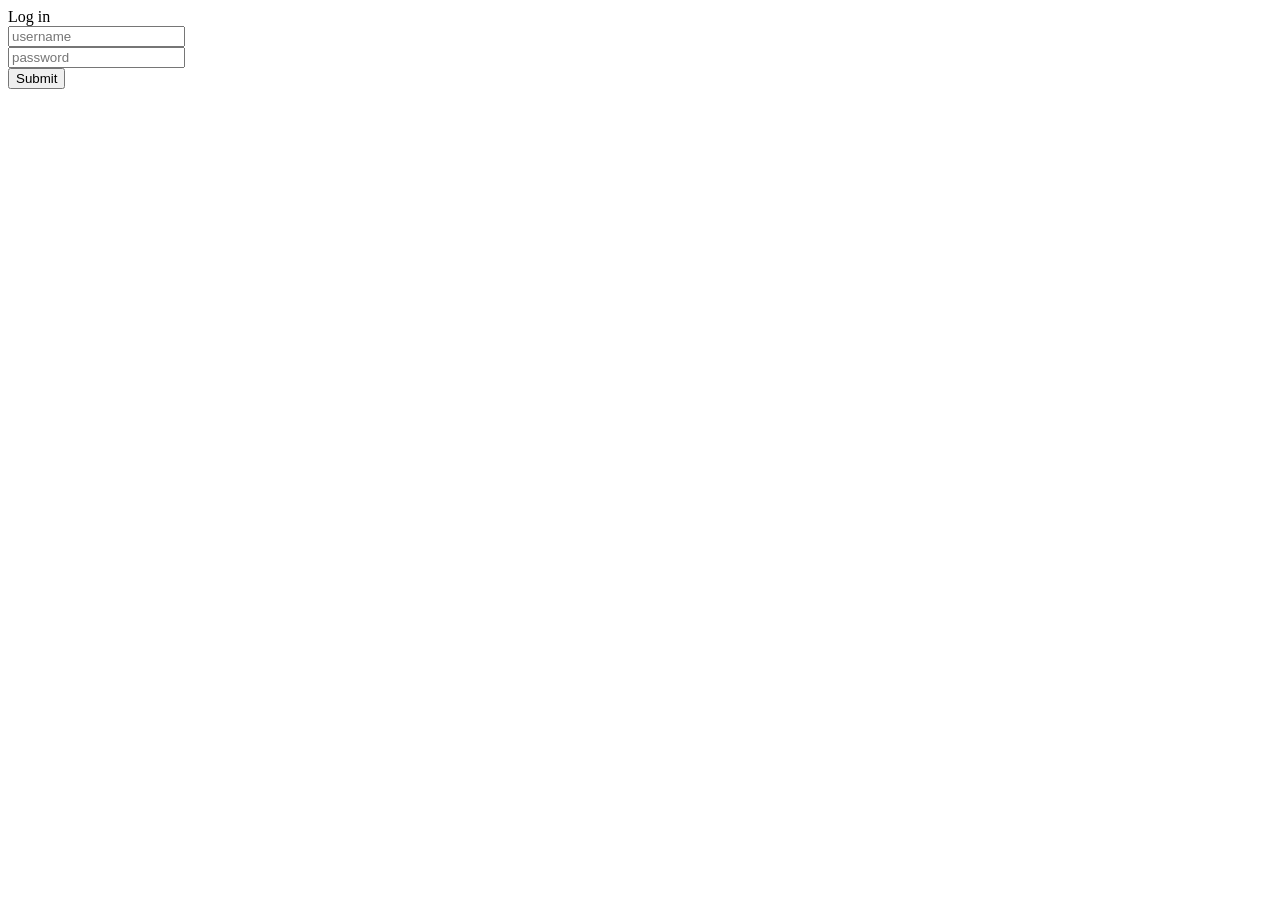
==== log.html @ 5db40cd7 "mainpage registration login" ====
<!DOCTYPE html>
<html lang="ru">
<head>
    <meta charset="UTF-8">
    <meta name="viewport" content="width=device-width, initial-scale=1.0">
    <meta name="author" content="petuh_ebuchi">
    <meta name="keywords" content="volumey, sound, music, registration">
    <title>Registration</title>
    
</head>
<body>
    <div>Log in</div>
    
    <form id="registration_form" action="" method="post">


        <div>
            <input id="user_name_field" type="text" maxlength="12" placeholder="username" name="user_name">
        </div>

        <div>
            <input id="password_field" type="password" maxlength="12" placeholder="password" name="password">
        </div>


    <button type="submit">Submit</button>
    </form>
</body>
</html>
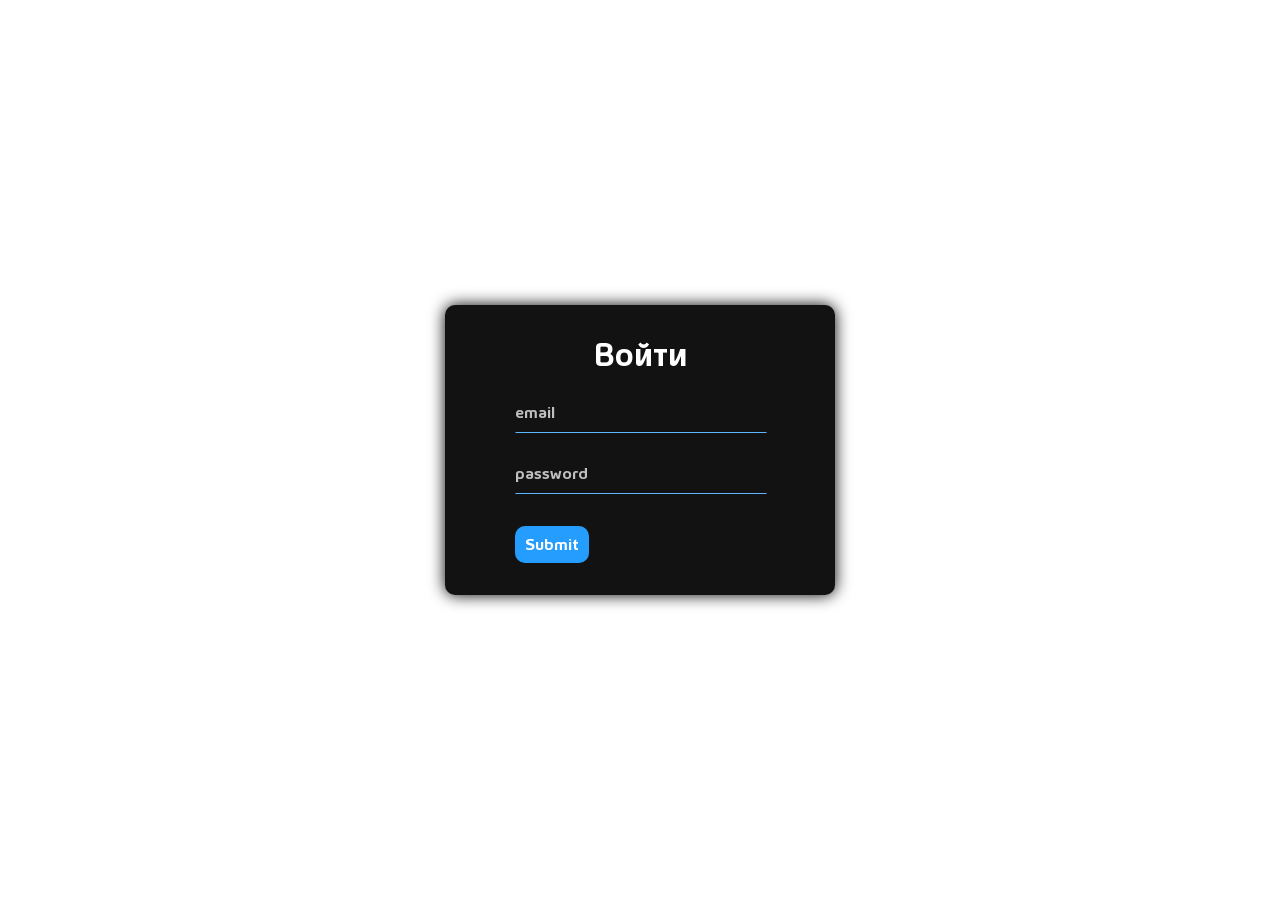
==== commit 1cd08e52: "small fix" ====
--- a/log.html
+++ b/log.html
@@ -5,25 +5,47 @@
     <meta name="viewport" content="width=device-width, initial-scale=1.0">
     <meta name="author" content="petuh_ebuchi">
     <meta name="keywords" content="volumey, sound, music, registration">
-    <title>Registration</title>
+    <title>Log in</title>
+    <link rel="stylesheet" href="./css/log.css">
     
 </head>
-<body>
-    <div>Log in</div>
-    
-    <form id="registration_form" action="" method="post">
 
 
-        <div>
-            <input id="user_name_field" type="text" maxlength="12" placeholder="username" name="user_name">
+
+
+
+
+
+<body>
+    
+
+
+
+    
+    <form class="log_form" action="" method="post">
+
+
+
+        <h1 class="form_title">Войти</h1>
+
+        <div class="form_group">
+            <input class="form_input" type="text" maxlength="20" placeholder=" ">
+            <label class="form_label">email</label>
         </div>
 
-        <div>
-            <input id="password_field" type="password" maxlength="12" placeholder="password" name="password">
+        <div class="form_group">
+            <input class="form_input" type="password" maxlength="12" placeholder=" ">
+            <label class="form_label">password</label>
         </div>
 
 
-    <button type="submit">Submit</button>
+
+        <button class="form_button" type="submit">Submit</button>
+
     </form>
+
+
+
+
 </body>
 </html>
--- a/css/log.css
+++ b/css/log.css
@@ -0,0 +1,123 @@
+@font-face {
+    font-family: 'Arian';
+    src: url('../fonts/Arian-Bold.woff2') format('woff2');
+    font-weight: bold;
+    font-style: normal;
+    font-display: swap;
+}
+
+
+
+
+
+
+* {
+    margin: 0px;
+    padding: 0px;
+}
+
+
+
+body{
+    font-family: 'Arian';
+    
+    
+    
+    display: flex;
+    justify-content: center;
+    align-items: center;
+    height: 100vh;
+
+    /* background-color: rgb(18, 18, 18); */
+
+
+}
+
+
+.log_form{
+    width: 250px;
+    padding: 32px 70px 32px 70px;
+    border-radius: 10px;
+    box-shadow: 0px 0px 16px rgb(0, 0, 0);
+    background-color: rgb(18, 18, 18);
+}
+
+.form_input,
+.form_button{
+    font-family: 'Arian';
+    font-size: 16px;
+
+}
+
+.form_title{
+    color:white;
+    text-align: center;
+    margin-bottom: 32px;
+}
+
+
+
+.form_group{
+    position: relative;
+    margin-bottom: 32px;
+
+}
+
+.form_label{
+    position: absolute;
+    top: 0px;
+
+    z-index: 0;
+    color: rgb(191, 191, 191);
+
+    transition: 0.3s;
+
+}
+
+
+.form_input{
+    width: 100%;
+    padding: 0px 0px 10px 0px;
+    border: 1px solid transparent;
+    border-bottom: 1px solid rgb(93, 182, 255);
+    background-color: transparent;
+
+    outline: none;
+    transition: 0.3s;
+    color: white;
+
+}
+
+
+.form_input:focus ~ .form_label,
+.form_input:not(:placeholder-shown) ~ .form_label{
+    top:-18px;
+    font-size: 12px;
+    color: rgb(223, 222, 222);
+}
+
+
+
+.form_button{
+    color: white;
+    padding: 10px;
+    background-color: rgb(37, 157, 255);
+    border: none;
+    border-color: white;
+    border-radius: 10px;
+    transition: 0.3s;
+}
+
+
+.form_button:focus,
+.form_button:hover{
+    background-color: rgb(84, 107, 255);
+
+}
+
+.form_button:active{
+    opacity: 0.5;
+
+}
+
+
